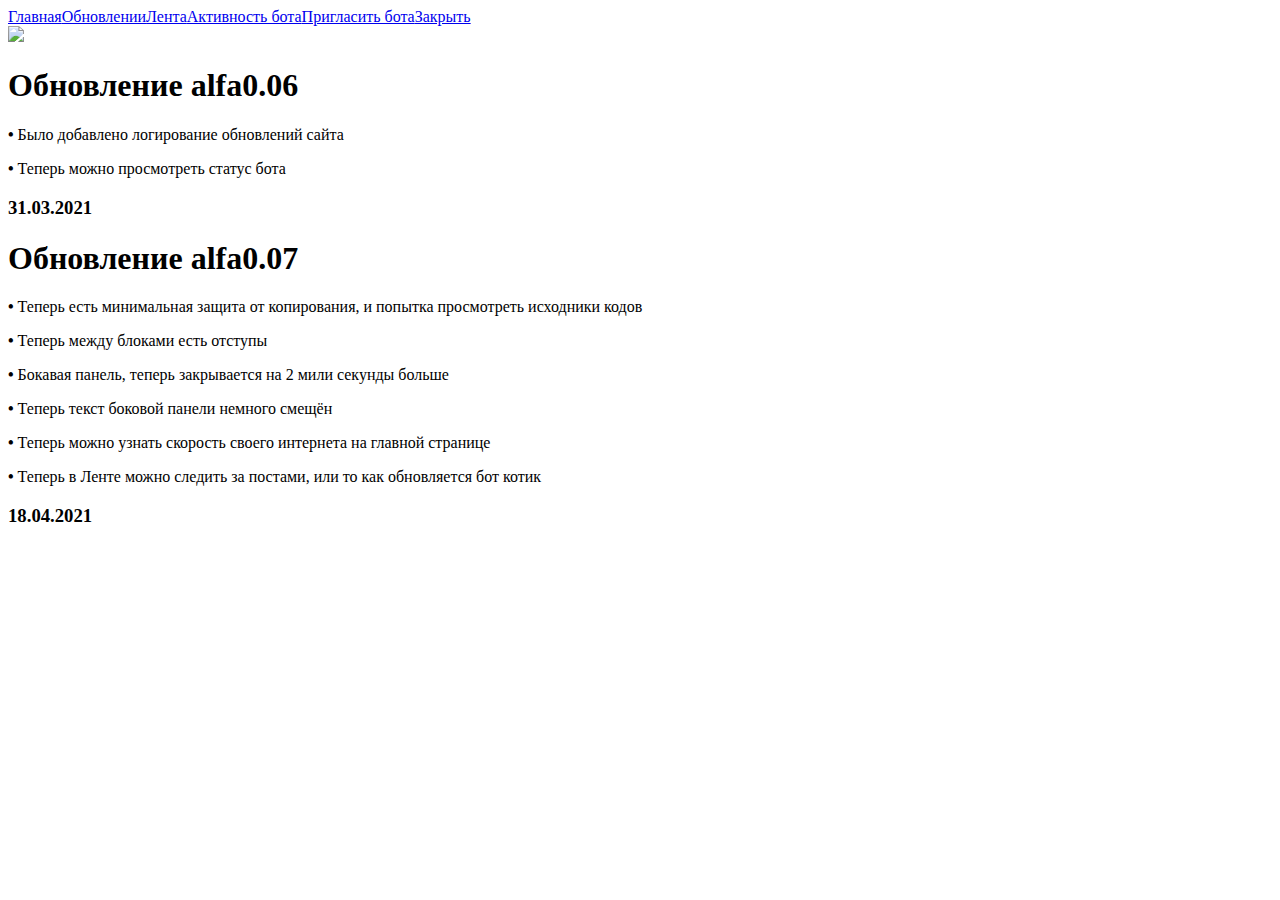
==== index1.html @ 90eaa3c5 "Add files via upload" ====
<!DOCTYPE html><html><head><meta charset="utf-8"><meta http-equiv="imagetoolbar" content="no" /><meta property="og:title" content="Сайт поддержки бота Котик"><meta property="og:description" content="Сайт где вы сможете найти что возможно :)"><link rel="shortcut icon" href="RusPack/img/ico/kotik.ico" type="image/x-icon"><link rel="stylesheet" href="RusPack/csscode/index.css"><link rel="stylesheet" href="RusPack/csscode/protection.css"><link rel="stylesheet" href="RusPack/csscode/window.css"><script src="RusPack/jscode/protection.js"></script><script src="RusPack/jscode/window.js"></script><title>Обновление</title></head><body><div id="mySidenav" class="sidenav"><a href="index.html">Главная</a><a href="index1.html">Обновлении</a><a href="index2.html">Лента</a><a href="index3.html">Активность бота</a><a href="index4.html">Пригласить бота</a><a href="javascript:void(0)" class="closebtn" onclick="closeNav()">Закрыть</a></div><span onclick="openNav()"><img src="RusPack/img/menu.png"></span><div id="main"><div class="block"><h1>Обновление alfa0.06</h1><p><b>•</b> Было добавлено логирование обновлений сайта</p><p><b>•</b> Теперь можно просмотреть статус бота</p><h3>31.03.2021</h3></div><div class="block"><h1>Обновление alfa0.07</h1><p><b>•</b> Теперь есть минимальная защита от копирования, и попытка просмотреть исходники кодов</p><p><b>•</b> Теперь между блоками есть отступы</p><p><b>•</b> Бокавая панель, теперь закрывается на 2 мили секунды больше</p><p><b>•</b> Теперь текст боковой панели немного смещён</p><p><b>•</b> Теперь можно узнать скорость своего интернета на главной странице</p><p><b>•</b> Теперь в Ленте можно следить за постами, или то как обновляется бот котик</p><h3>18.04.2021</h3></div></div></body</html>
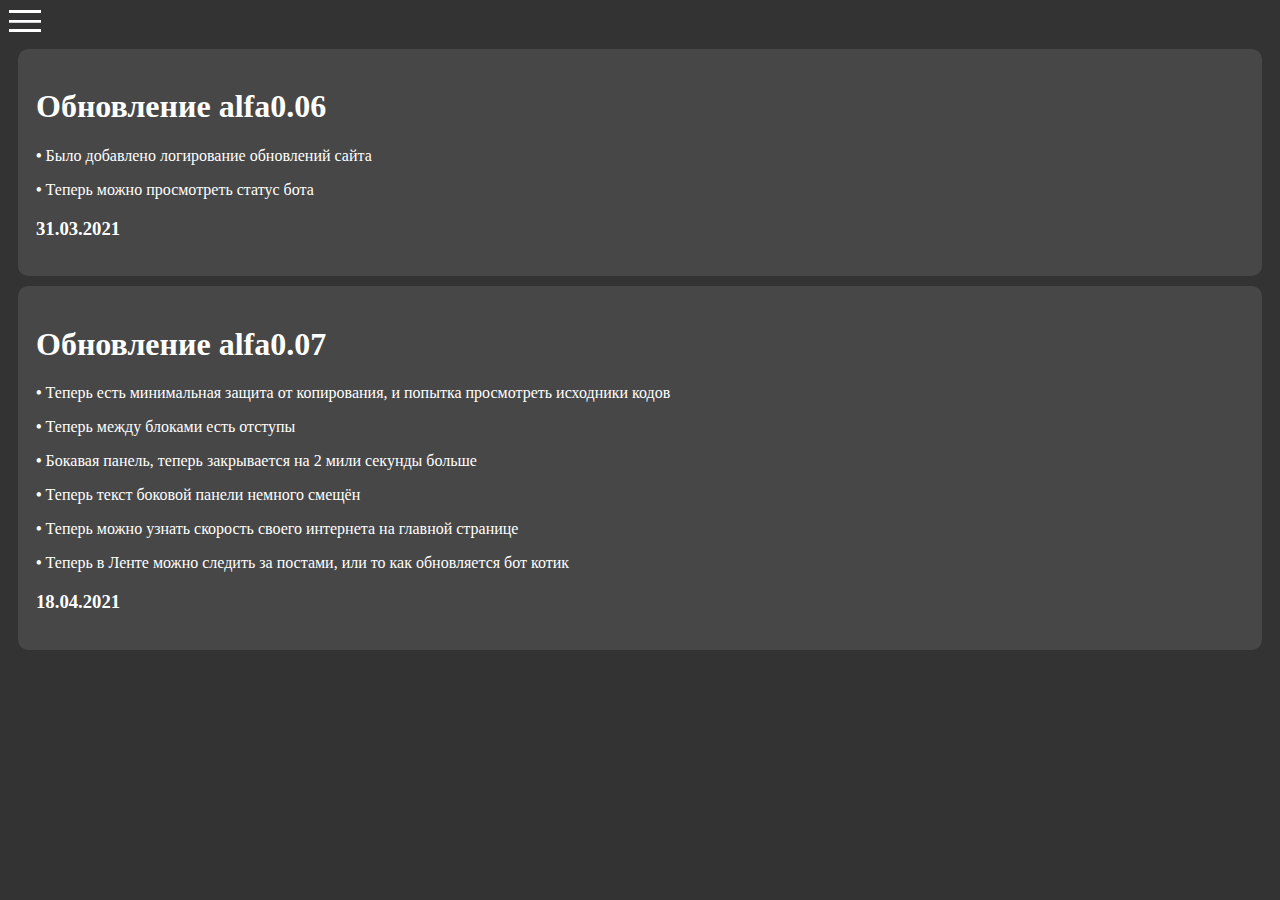
==== commit bb5a3ffe: "Add files via upload" ====
--- a/index1.html
+++ b/index1.html
@@ -1 +1 @@
-<!DOCTYPE html><html><head><meta charset="utf-8"><meta http-equiv="imagetoolbar" content="no" /><meta property="og:title" content="Сайт поддержки бота Котик"><meta property="og:description" content="Сайт где вы сможете найти что возможно :)"><link rel="shortcut icon" href="RusPack/img/ico/kotik.ico" type="image/x-icon"><link rel="stylesheet" href="RusPack/csscode/index.css"><link rel="stylesheet" href="RusPack/csscode/protection.css"><link rel="stylesheet" href="RusPack/csscode/window.css"><script src="RusPack/jscode/protection.js"></script><script src="RusPack/jscode/window.js"></script><title>Обновление</title></head><body><div id="mySidenav" class="sidenav"><a href="index.html">Главная</a><a href="index1.html">Обновлении</a><a href="index2.html">Лента</a><a href="index3.html">Активность бота</a><a href="index4.html">Пригласить бота</a><a href="javascript:void(0)" class="closebtn" onclick="closeNav()">Закрыть</a></div><span onclick="openNav()"><img src="RusPack/img/menu.png"></span><div id="main"><div class="block"><h1>Обновление alfa0.06</h1><p><b>•</b> Было добавлено логирование обновлений сайта</p><p><b>•</b> Теперь можно просмотреть статус бота</p><h3>31.03.2021</h3></div><div class="block"><h1>Обновление alfa0.07</h1><p><b>•</b> Теперь есть минимальная защита от копирования, и попытка просмотреть исходники кодов</p><p><b>•</b> Теперь между блоками есть отступы</p><p><b>•</b> Бокавая панель, теперь закрывается на 2 мили секунды больше</p><p><b>•</b> Теперь текст боковой панели немного смещён</p><p><b>•</b> Теперь можно узнать скорость своего интернета на главной странице</p><p><b>•</b> Теперь в Ленте можно следить за постами, или то как обновляется бот котик</p><h3>18.04.2021</h3></div></div></body</html>+<!DOCTYPE html><html><head><meta charset="utf-8"><meta http-equiv="imagetoolbar" content="no" /><meta property="og:title" content="Сайт поддержки бота Котик"><meta property="og:description" content="Сайт где вы сможете найти что возможно :)"><link rel="shortcut icon" href="kotik.ico" type="image/x-icon"><link rel="stylesheet" href="index.css"><link rel="stylesheet" href="protection.css"><link rel="stylesheet" href="window.css"><script src="protection.js"></script><script src="window.js"></script><title>Обновление</title></head><body><div id="mySidenav" class="sidenav"><a href="index.html">Главная</a><a href="index1.html">Обновлении</a><a href="index2.html">Лента</a><a href="index3.html">Активность бота</a><a href="index4.html">Пригласить бота</a><a href="javascript:void(0)" class="closebtn" onclick="closeNav()">Закрыть</a></div><span onclick="openNav()"><img src="menu.png"></span><div id="main"><div class="block"><h1>Обновление alfa0.06</h1><p><b>•</b> Было добавлено логирование обновлений сайта</p><p><b>•</b> Теперь можно просмотреть статус бота</p><h3>31.03.2021</h3></div><div class="block"><h1>Обновление alfa0.07</h1><p><b>•</b> Теперь есть минимальная защита от копирования, и попытка просмотреть исходники кодов</p><p><b>•</b> Теперь между блоками есть отступы</p><p><b>•</b> Бокавая панель, теперь закрывается на 2 мили секунды больше</p><p><b>•</b> Теперь текст боковой панели немного смещён</p><p><b>•</b> Теперь можно узнать скорость своего интернета на главной странице</p><p><b>•</b> Теперь в Ленте можно следить за постами, или то как обновляется бот котик</p><h3>18.04.2021</h3></div></div></body></html>--- a/index.css
+++ b/index.css
@@ -0,0 +1,4 @@
+body{background-color: #333;color: #fc0;}
+.align{text-align: center;}
+.locked{-webkit-user-select: none;-moz-user-select: none;user-select: none;pointer-events: none;}
+.block{background: #474747;color: #fff;margin: 10px;padding: 18px;border-radius: 10px;}--- a/protection.css
+++ b/protection.css
@@ -0,0 +1 @@
+.noselect{-moz-user-select: none;-webkit-user-select: none;-ms-user-select: none;-o-user-select: none;user-select: none;}--- a/window.css
+++ b/window.css
@@ -0,0 +1,14 @@
+/* Боковое навигационное меню */
+.sidenav {height: 100%; /* 100% Full-height */width: 0; /* 0 ширина - изменить с помощью JavaScript */position: fixed; /* Остаюсь на месте */z-index: 1; /* Остаюсь сверху */top: 0; /* Остаюсь наверху */left: 0;background-color: #111; /* Фон черный */overflow-x: hidden; /* Отключить горизонтальную прокрутку */padding-top: 0px; /* Поместить контент в 60px сверху */transition: 0.5s; /* 0.5 второй эффект перехода слайда в боковой навигации */}
+/* Ссылки меню навигации */
+.sidenav a {padding: 7px 7px 7px 10px;text-decoration: none;font-size: 25px;color: #ffffff;display: block;transition: 0.5s;}
+/* Когда навожу курсор мыши на навигационные ссылки, изменяется цвет */
+.sidenav a:hover {
+  color: #f1f1f1;
+}
+/* Положение и стиль кнопки закрытия (верхний правый угол) */
+.sidenav .closebtn {position: absolute;top: 1;right: 71px;font-size: 30px;margin-left: 50px;}
+/* Стиль содержимого страницы - если хочу сдвинуть содержимое страницы вправо при открытии боковой навигации */
+#main {transition: margin-left .5s;padding: 0px;}
+/* На экранах меньшего размера, где высота меньше 450px, изменить стиль sidenav (меньше отступов и меньший размер шрифта) */
+@media screen and (max-height: 450px) {.sidenav {padding-top: 15px;}.sidenav a {font-size: 18px;}}